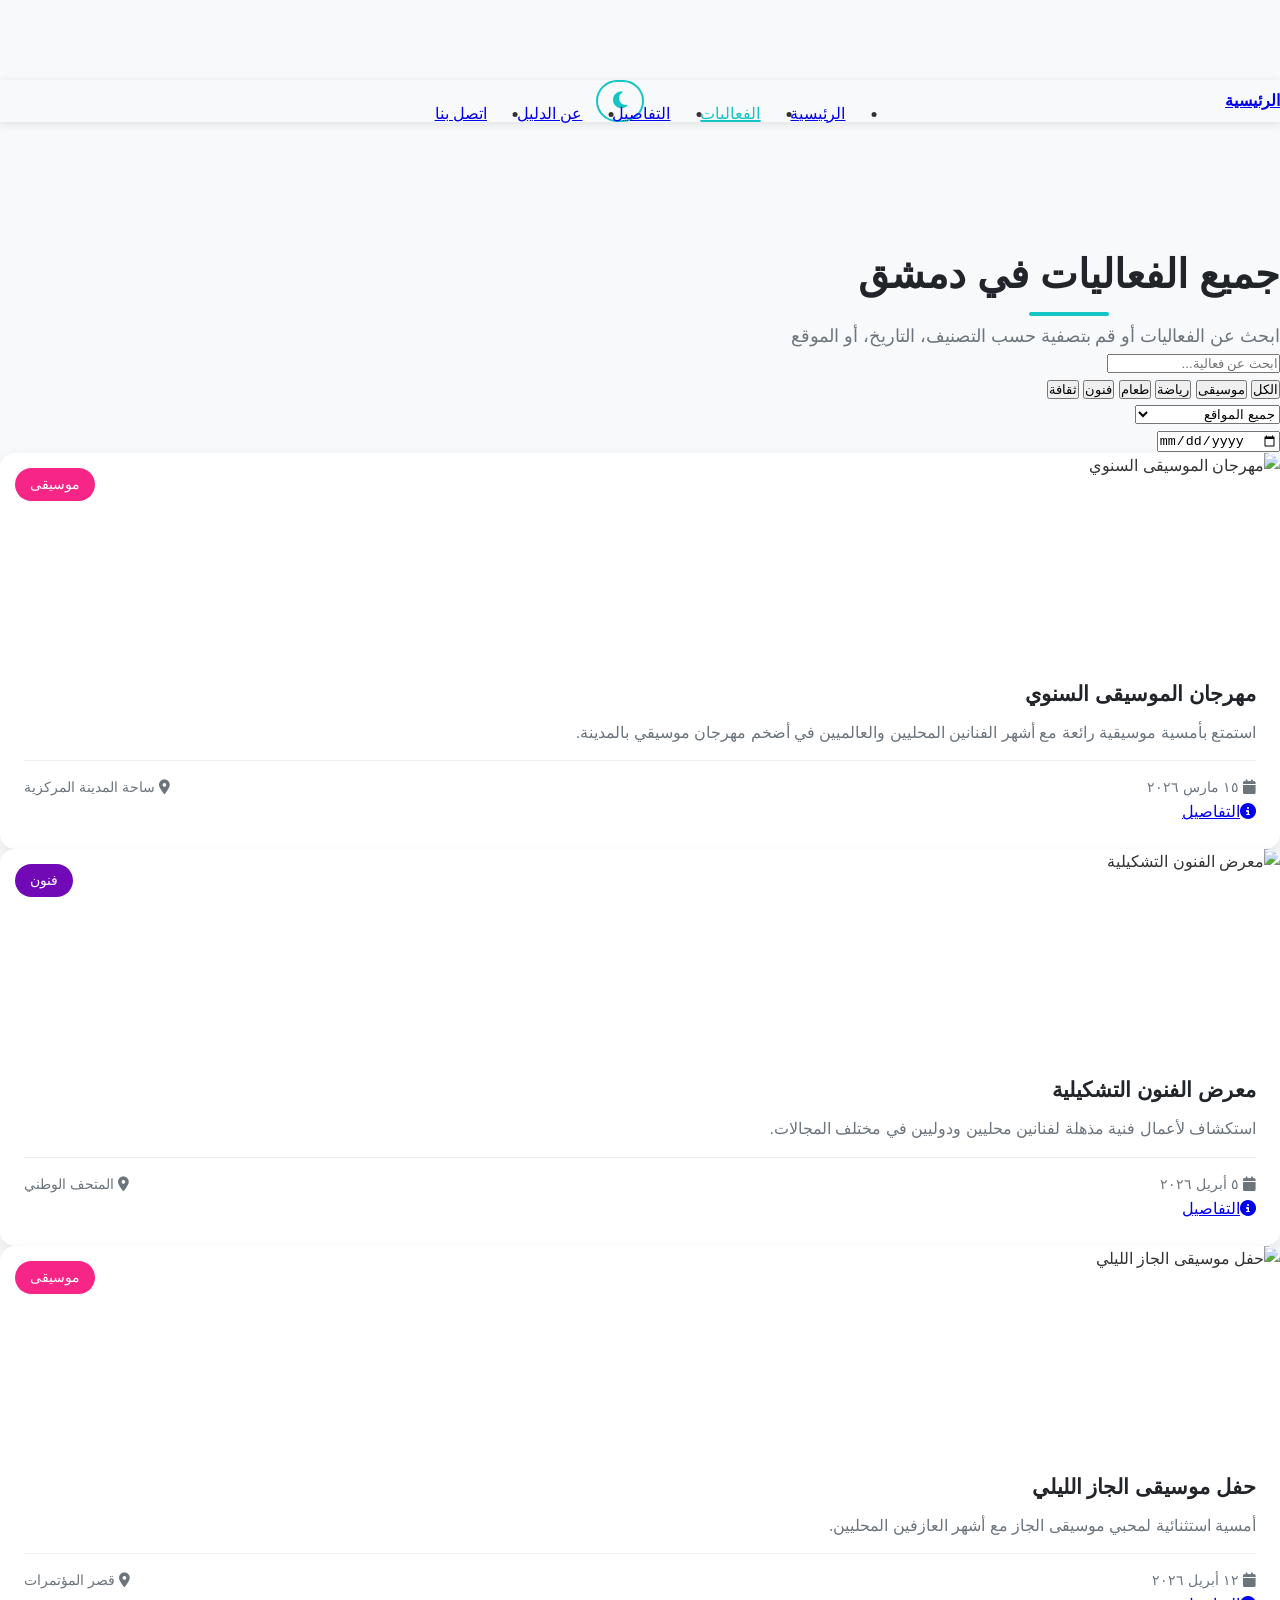
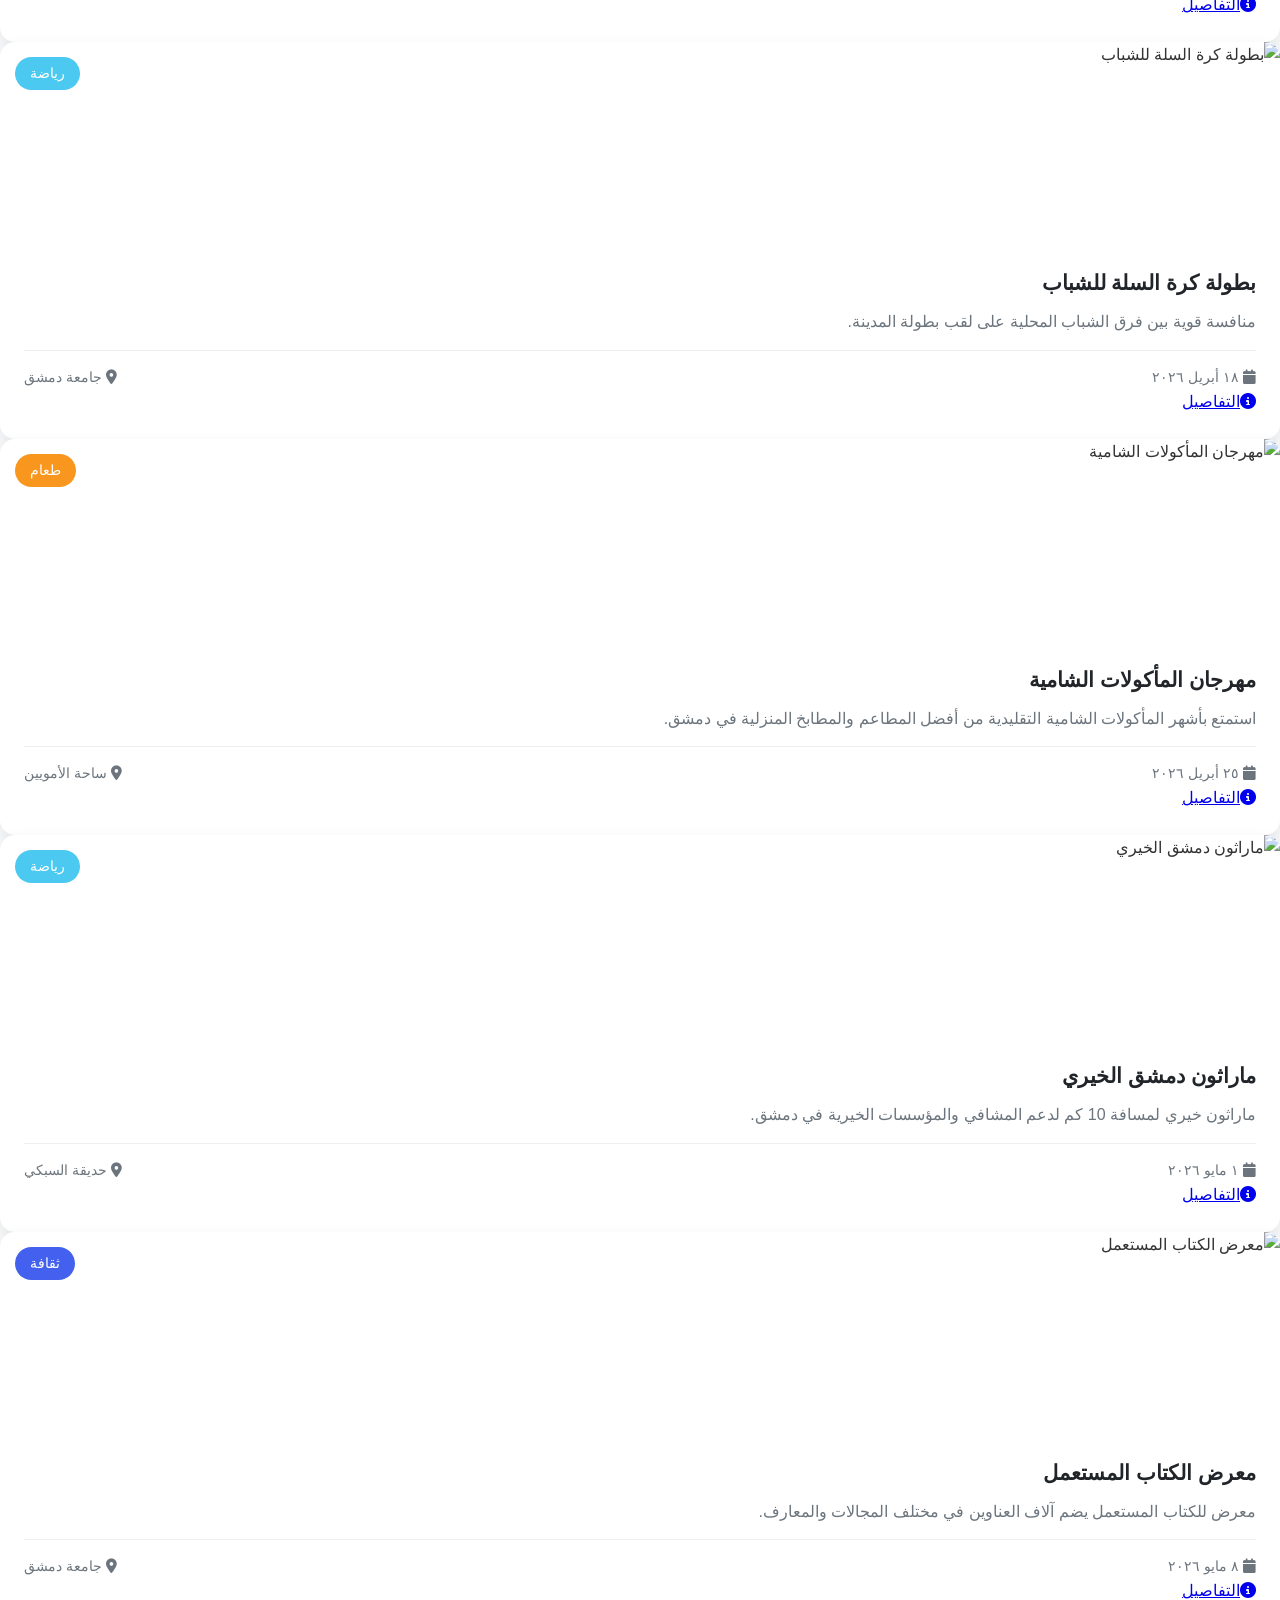
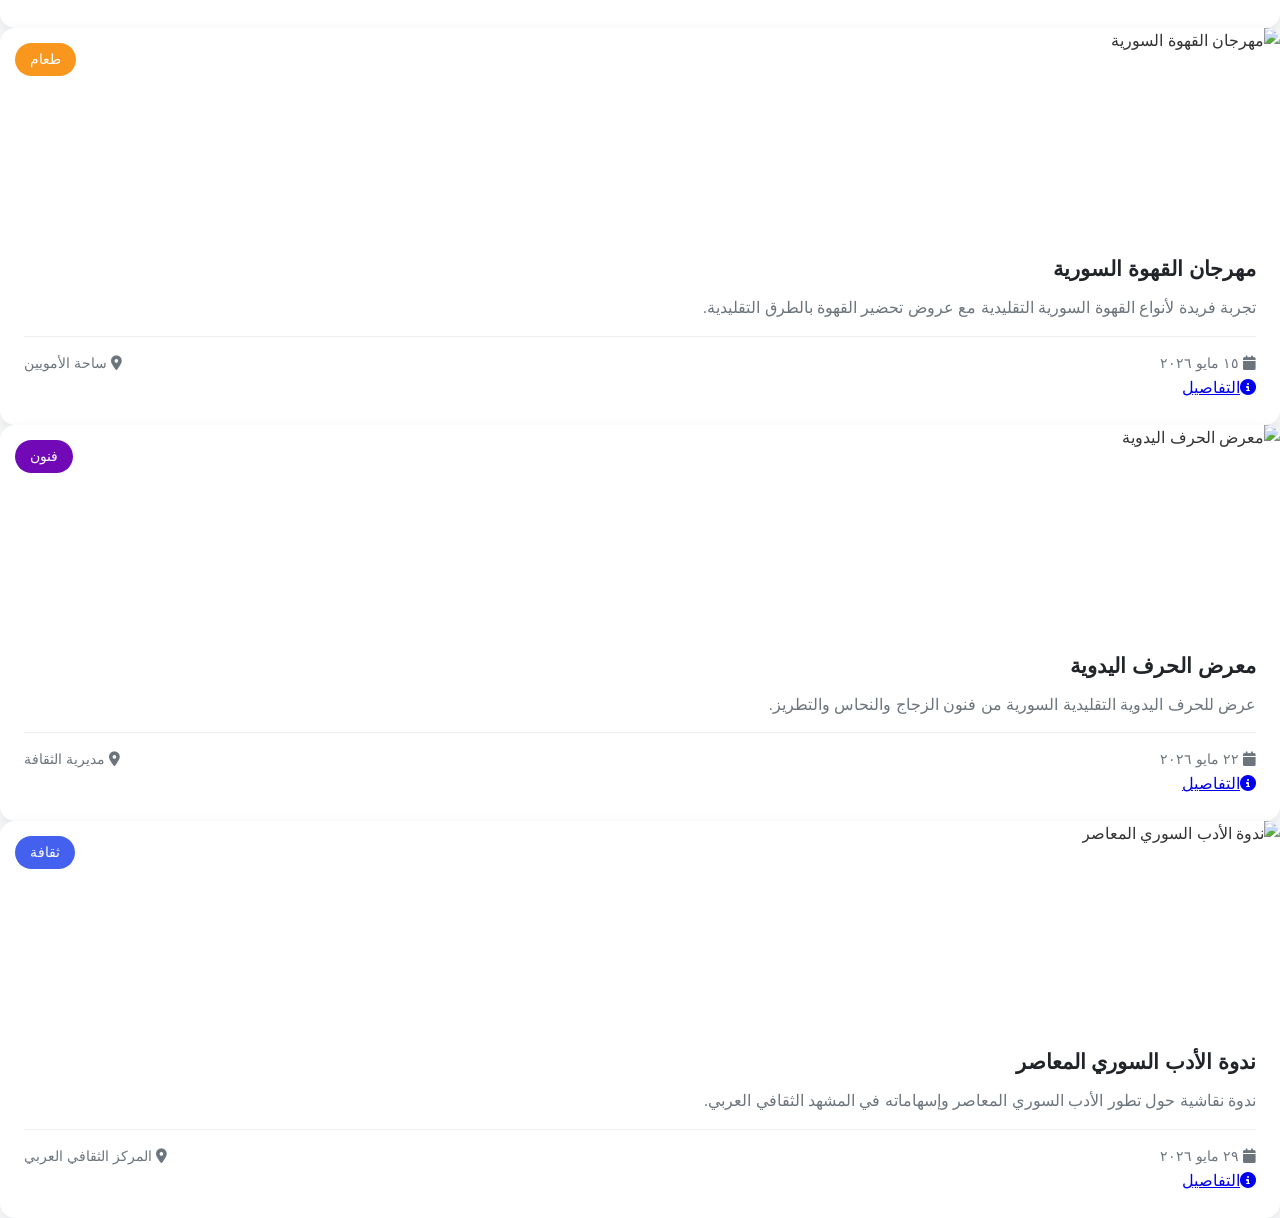
==== about.html @ 7a0f5db6 "Add files via upload" ====
<!DOCTYPE html>
<html lang="ar" dir="rtl">
<head>
    <meta charset="UTF-8">
    <meta name="viewport" content="width=device-width, initial-scale=1.0">
    <title>جميع الفعاليات</title>
    <link rel="stylesheet" href="https://cdnjs.cloudflare.com/ajax/libs/bootstrap/5.3.0/css/bootstrap.rtl.min.css">
    <link rel="stylesheet" href="styles.css">
    <link rel="stylesheet" href="https://cdnjs.cloudflare.com/ajax/libs/font-awesome/6.4.0/css/all.min.css">
</head>
<body>
    <!-- شريط التنقل -->
    <nav class="navbar navbar-expand-lg navbar-light bg-white fixed-top shadow-sm">
        <div class="container">
            <a class="navbar-brand d-flex align-items-center" href="index.html">
                <div class="logo-container me-2">
                    <i class="fas fa-calendar-alt"></i>
                </div>
                <span class="brand-text">دليل فعاليات المدينة</span>
            </a>
            
            <!-- زر الوضع الليلي -->
          
          <button class="theme-toggle" id="themeToggle" title="تبديل الوضع الليلي">
              <i class="fas fa-moon"></i>
             <span class="tooltip-text">تبديل الوضع الليلي</span>
          </button>
            
            <div class="collapse navbar-collapse" id="navbarNav">
                <ul class="navbar-nav">
                    <li class="nav-item"><a class="nav-link" href="index.html">الرئيسية</a></li>
                    <li class="nav-item"><a class="nav-link active" href="events.html">الفعاليات</a></li>
                    <li class="nav-item"><a class="nav-link" href="event.html">التفاصيل</a></li>
                    <li class="nav-item"><a class="nav-link" href="about.html">عن الدليل</a></li>
                    <li class="nav-item"><a class="nav-link" href="contact.html">اتصل بنا</a></li>
                </ul>
            </div>
        </div>
    </nav>

    <!-- العنوان + البحث + الفلترة -->
    <section class="latest-events py-5" style="padding-top: 120px;">
        <div class="container">
            <div class="row mb-4">
                <div class="col-12 text-center">
                    <h2 class="section-title">جميع الفعاليات في دمشق</h2>
                    <p class="section-subtitle">ابحث عن الفعاليات أو قم بتصفية حسب التصنيف، التاريخ، أو الموقع</p>
                </div>
            </div>

            <!-- البحث -->
            <div class="row mb-4 justify-content-center">
                <div class="col-md-6">
                    <input type="text" id="searchInput" class="form-control" placeholder="ابحث عن فعالية...">
                </div>
            </div>

            <!-- أزرار الفلترة -->
            <div class="row mb-4 justify-content-center">
                <div class="col-auto">
                    <button class="btn btn-outline-primary filter-btn active" data-category="الكل">الكل</button>
                    <button class="btn btn-outline-primary filter-btn" data-category="موسيقى">موسيقى</button>
                    <button class="btn btn-outline-primary filter-btn" data-category="رياضة">رياضة</button>
                    <button class="btn btn-outline-primary filter-btn" data-category="طعام">طعام</button>
                    <button class="btn btn-outline-primary filter-btn" data-category="فنون">فنون</button>
                    <button class="btn btn-outline-primary filter-btn" data-category="ثقافة">ثقافة</button>
                </div>
            </div>

            <!-- فلترة إضافية -->
            <div class="row mb-4 justify-content-center">
                <div class="col-md-4">
                    <select id="locationFilter" class="form-control">
                        <option value="">جميع المواقع</option>
                        <option value="ساحة المدينة المركزية">ساحة المدينة المركزية</option>
                        <option value="المتحف الوطني">المتحف الوطني</option>
                        <option value="جامعة دمشق">جامعة دمشق</option>
                        <option value="ساحة الأمويين">ساحة الأمويين</option>
                        <option value="قصر المؤتمرات">قصر المؤتمرات</option>
                        <option value="حديقة السبكي">حديقة السبكي</option>
                        <option value="مديرية الثقافة">مديرية الثقافة</option>
                        <option value="المركز الثقافي العربي">المركز الثقافي العربي</option>
                    </select>
                </div>
                <div class="col-md-4">
                    <input type="date" id="dateFilter" class="form-control">
                </div>
            </div>

            <!-- شبكة الفعاليات -->
            <div class="row g-4" id="allEventsGrid"></div>
        </div>
    </section>

    <!-- Bootstrap JS -->
    <script src="https://cdnjs.cloudflare.com/ajax/libs/bootstrap/5.3.0/js/bootstrap.bundle.min.js"></script>
    
    <!-- JS مخصص لصفحة الفعاليات -->
    <script>
        // بيانات الفعاليات
        const damascusEvents = [
            {
                id: 1,
                title: "مهرجان الموسيقى السنوي",
                category: "موسيقى",
                date: "2026-03-15",
                location: "ساحة المدينة المركزية",
                description: "استمتع بأمسية موسيقية رائعة مع أشهر الفنانين المحليين والعالميين في أضخم مهرجان موسيقي بالمدينة.",
                image: "https://i.pinimg.com/1200x/84/b6/e5/84b6e5633a19bb22743094c02cd81bd5.jpg",
                featured: true
            },
            {
                id: 2,
                title: "معرض الفنون التشكيلية",
                category: "فنون",
                date: "2026-04-05",
                location: "المتحف الوطني",
                description: "استكشاف لأعمال فنية مذهلة لفنانين محليين ودوليين في مختلف المجالات.",
                image: "https://images.unsplash.com/photo-1541961017774-22349e4a1262?ixlib=rb-4.0.3&auto=format&fit=crop&w=500&q=80",
                featured: true
            },
            {
                id: 3,
                title: "حفل موسيقى الجاز الليلي",
                category: "موسيقى",
                date: "2026-04-12",
                location: "قصر المؤتمرات",
                description: "أمسية استثنائية لمحبي موسيقى الجاز مع أشهر العازفين المحليين.",
                image: "https://images.unsplash.com/photo-1511379938547-c1f69419868d?ixlib=rb-4.0.3&auto=format&fit=crop&w=500&q=80",
                featured: false
            },
            {
                id: 4,
                title: "بطولة كرة السلة للشباب",
                category: "رياضة",
                date: "2026-04-18",
                location: "جامعة دمشق",
                description: "منافسة قوية بين فرق الشباب المحلية على لقب بطولة المدينة.",
                image: "https://images.unsplash.com/photo-1546519638-68e109498ffc?ixlib=rb-4.0.3&auto=format&fit=crop&w=500&q=80",
                featured: false
            },
            {
                id: 5,
                title: "مهرجان المأكولات الشامية",
                category: "طعام",
                date: "2026-04-25",
                location: "ساحة الأمويين",
                description: "استمتع بأشهر المأكولات الشامية التقليدية من أفضل المطاعم والمطابخ المنزلية في دمشق.",
                image: "https://images.stockcake.com/public/7/e/5/7e59b229-0f1f-4a65-b6fd-04caa5dcd205_large/chefs-preparing-food-stockcake.jpg",
                featured: false
            },
            {
                id: 6,
                title: "ماراثون دمشق الخيري",
                category: "رياضة",
                date: "2026-05-01",
                location: "حديقة السبكي",
                description: "ماراثون خيري لمسافة 10 كم لدعم المشافي والمؤسسات الخيرية في دمشق.",
                image: "https://images.unsplash.com/photo-1552674605-db6ffd4facb5?ixlib=rb-4.0.3&auto=format&fit=crop&w=500&q=80",
                featured: false
            },
            {
                id: 7,
                title: "معرض الكتاب المستعمل",
                category: "ثقافة",
                date: "2026-05-08",
                location: "جامعة دمشق",
                description: "معرض للكتاب المستعمل يضم آلاف العناوين في مختلف المجالات والمعارف.",
                image: "https://images.unsplash.com/photo-1481627834876-b7833e8f5570?ixlib=rb-4.0.3&auto=format&fit=crop&w=500&q=80",
                featured: false
            },
            {
                id: 8,
                title: "مهرجان القهوة السورية",
                category: "طعام",
                date: "2026-05-15",
                location: "ساحة الأمويين",
                description: "تجربة فريدة لأنواع القهوة السورية التقليدية مع عروض تحضير القهوة بالطرق التقليدية.",
                image: "https://images.unsplash.com/photo-1509042239860-f550ce710b93?ixlib=rb-4.0.3&auto=format&fit=crop&w=500&q=80",
                featured: false
            },
            {
                id: 9,
                title: "معرض الحرف اليدوية",
                category: "فنون",
                date: "2026-05-22",
                location: "مديرية الثقافة",
                description: "عرض للحرف اليدوية التقليدية السورية من فنون الزجاج والنحاس والتطريز.",
                image: "https://images.unsplash.com/photo-1563089145-599997674d42?ixlib=rb-4.0.3&auto=format&fit=crop&w=500&q=80",
                featured: false
            },
            {
                id: 10,
                title: "ندوة الأدب السوري المعاصر",
                category: "ثقافة",
                date: "2026-05-29",
                location: "المركز الثقافي العربي",
                description: "ندوة نقاشية حول تطور الأدب السوري المعاصر وإسهاماته في المشهد الثقافي العربي.",
                image: "https://images.unsplash.com/photo-1532012197267-da84d127e765?ixlib=rb-4.0.3&auto=format&fit=crop&w=500&q=80",
                featured: false
            }
        ];

        document.addEventListener('DOMContentLoaded', function() {
            const allEventsGrid = document.getElementById('allEventsGrid');
            const searchInput = document.getElementById('searchInput');
            const filterButtons = document.querySelectorAll('.filter-btn');
            const locationFilter = document.getElementById('locationFilter');
            const dateFilter = document.getElementById('dateFilter');
            
            let currentCategory = "الكل";
            let currentLocation = "";
            let currentDate = "";

            // التحقق من وجود بارامتر التصنيف في الرابط
            const urlParams = new URLSearchParams(window.location.search);
            const categoryParam = urlParams.get('category');
            if (categoryParam && ['موسيقى', 'رياضة', 'طعام', 'فنون', 'ثقافة'].includes(categoryParam)) {
                currentCategory = categoryParam;
                filterButtons.forEach(btn => {
                    if (btn.dataset.category === currentCategory) {
                        btn.classList.add('active');
                    } else {
                        btn.classList.remove('active');
                    }
                });
            }

            function renderEvents() {
                allEventsGrid.innerHTML = '';
                let filteredEvents = damascusEvents;

                // فلترة حسب التصنيف
                if (currentCategory !== "الكل") {
                    filteredEvents = filteredEvents.filter(e => e.category === currentCategory);
                }

                // فلترة حسب الموقع
                if (currentLocation) {
                    filteredEvents = filteredEvents.filter(e => e.location === currentLocation);
                }

                // فلترة حسب التاريخ
                if (currentDate) {
                    filteredEvents = filteredEvents.filter(e => e.date === currentDate);
                }

                // فلترة حسب البحث
                const query = searchInput.value.trim().toLowerCase();
                if (query) {
                    filteredEvents = filteredEvents.filter(e => 
                        e.title.toLowerCase().includes(query) || 
                        e.description.toLowerCase().includes(query) ||
                        e.location.toLowerCase().includes(query)
                    );
                }

                // عرض البطاقات
                if (filteredEvents.length === 0) {
                    allEventsGrid.innerHTML = `
                        <div class="col-12 text-center py-5">
                            <i class="fas fa-calendar-times fa-3x text-muted mb-3"></i>
                            <h4 class="text-muted">لا توجد فعاليات تطابق معايير البحث</h4>
                            <p class="text-muted">جرب تغيير كلمات البحث أو معايير الفلترة</p>
                        </div>
                    `;
                } else {
                    filteredEvents.forEach(event => {
                        const eventCard = createEventCardWithDetails(event);
                        allEventsGrid.innerHTML += eventCard;
                    });
                }
            }

            // إنشاء بطاقة فعالية مع زر التفاصيل فقط
            function createEventCardWithDetails(event) {
                const categoryColor = getCategoryColor(event.category);
                const formattedDate = formatDate(event.date);
                
                return `
                <div class="col-lg-4 col-md-6">
                    <div class="event-card">
                        <div class="event-image">
                            <img src="${event.image}" alt="${event.title}" class="img-fluid">
                            <span class="event-category" style="background: ${categoryColor}">${event.category}</span>
                        </div>
                        <div class="event-content">
                            <h3 class="event-title">${event.title}</h3>
                            <p class="event-description">${event.description}</p>
                            <div class="event-meta">
                                <span><i class="fas fa-calendar me-1"></i> ${formattedDate}</span>
                                <span><i class="fas fa-map-marker-alt me-1"></i> ${event.location}</span>
                            </div>
                            <div class="mt-3 text-center">
                                <a href="event.html" class="btn btn-primary">
                                    <i class="fas fa-info-circle me-1"></i>التفاصيل
                                </a>
                            </div>
                        </div>
                    </div>
                </div>`;
            }

            // تغيير الفئة عند الضغط على زر
            filterButtons.forEach(btn => {
                btn.addEventListener('click', () => {
                    currentCategory = btn.dataset.category;
                    filterButtons.forEach(b => b.classList.remove('active'));
                    btn.classList.add('active');
                    renderEvents();
                });
            });

            // فلترة الموقع
            locationFilter.addEventListener('change', () => {
                currentLocation = locationFilter.value;
                renderEvents();
            });

            // فلترة التاريخ
            dateFilter.addEventListener('change', () => {
                currentDate = dateFilter.value;
                renderEvents();
            });

            // البحث الحي أثناء الكتابة
            searchInput.addEventListener('input', renderEvents);

            // استدعاء الوظائف
            setupDarkMode();
            renderEvents();
        });

        // دالة تنسيق التاريخ
        function formatDate(dateString) {
            const options = { year: 'numeric', month: 'long', day: 'numeric' };
            return new Date(dateString).toLocaleDateString('ar-EG', options);
        }

        // دالة لون التصنيف
        function getCategoryColor(category) {
            const colors = {
                "موسيقى": "#f72585",
                "رياضة": "#4cc9f0", 
                "طعام": "#f8961e",
                "فنون": "#7209b7",
                "ثقافة": "#4361ee"
            };
            return colors[category] || "#6c757d";
        }

        // الوضع الليلي
        function setupDarkMode() {
            const themeToggle = document.getElementById('themeToggle');
            const themeIcon = themeToggle.querySelector('i');
            
            const isDarkMode = localStorage.getItem('darkMode') === 'true';
            
            if (isDarkMode) {
                document.body.classList.add('dark-mode');
                themeIcon.classList.remove('fa-moon');
                themeIcon.classList.add('fa-sun');
            }
            
            themeToggle.addEventListener('click', function() {
                document.body.classList.toggle('dark-mode');
                
                if (document.body.classList.contains('dark-mode')) {
                    themeIcon.classList.remove('fa-moon');
                    themeIcon.classList.add('fa-sun');
                    localStorage.setItem('darkMode', 'true');
                } else {
                    themeIcon.classList.remove('fa-sun');
                    themeIcon.classList.add('fa-moon');
                    localStorage.setItem('darkMode', 'false');
                }
            });
        }
    </script>

<script src="main.js"></script>
</body>
</html>
---- styles.css ----
/* متغيرات الألوان */
:root {
    --primary: #13c5c5;
    --primary-dark: #d4a33a;
    --secondary: #b70929;
    --accent: #f72585;
    --light: #f8f9fa;
    --dark: #212529;
    --gray: #6c757d;
    --success: #4cc9f0;
    --warning: #f8961e;
    --danger: #e63946;
}

/* تنسيقات عامة */
* {
    margin: 0;
    padding: 0;
    box-sizing: border-box;
}

body {
    font-family: 'Tajawal', sans-serif;
    direction: rtl;
    padding-top: 80px;
    background-color: #f8f9fa;
    color: #333;
    line-height: 1.6;
}

/* شريط التنقل */
.navbar {
    box-shadow: 0 2px 10px rgba(0,0,0,0.1);
    transition: all 0.3s ease;
}

.navbar-brand {
    display: flex;
    align-items: center;
    font-weight: 700;
}

.logo-container {
    width: 40px;
    height: 40px;
    background: var(--primary);
    border-radius: 50%;
    display: flex;
    align-items: center;
    justify-content: center;
    color: white;
    font-size: 1.2rem;
}

.brand-text {
    color: var(--primary);
    font-size: 1.3rem;
}

/* توسيط القائمة */
.navbar .container {
    display: flex;
    justify-content: space-between;
    align-items: center;
    position: relative;
}

.navbar-nav {
    position: absolute;
    left: 50%;
    transform: translateX(-50%);
    display: flex;
}

.navbar-nav .nav-link {
    font-weight: 500;
    margin: 0 15px;
    position: relative;
    transition: color 0.3s;
}

.navbar-nav .nav-link:hover,
.navbar-nav .nav-link.active {
    color: var(--primary);
}

.navbar-nav .nav-link::after {
    content: '';
    position: absolute;
    bottom: 0;
    right: 0;
    width: 0;
    height: 2px;
    background: var(--primary);
    transition: width 0.3s;
}

.navbar-nav .nav-link:hover::after,
.navbar-nav .nav-link.active::after {
    width: 100%;
}



/*  زر الوضع الليلي */
.theme-toggle {
    background: none;
    border: 2px solid var(--primary);
    color: var(--primary);
    font-size: 1.2rem;
    cursor: pointer;
    padding: 8px 15px;
    border-radius: 25px;
    transition: all 0.3s ease;
    margin-left: 15px;
    position: relative;
    overflow: hidden;
}

.theme-toggle:hover {
    background: var(--primary);
    color: white;
    transform: scale(1.05);
}

.theme-toggle:active {
    transform: scale(0.95);
}

/* تأثير عند التبديل */
.theme-toggle::before {
    content: '';
    position: absolute;
    top: 50%;
    left: 50%;
    width: 0;
    height: 0;
    background: rgba(19, 197, 197, 0.2);
    border-radius: 50%;
    transition: all 0.3s ease;
    transform: translate(-50%, -50%);
}

.theme-toggle:active::before {
    width: 100px;
    height: 100px;
}

/* نص توضيحي يظهر عند التمرير */
.theme-toggle .tooltip-text {
    position: absolute;
    bottom: -40px;
    left: 50%;
    transform: translateX(-50%);
    background: var(--dark);
    color: white;
    padding: 5px 10px;
    border-radius: 5px;
    font-size: 0.8rem;
    white-space: nowrap;
    opacity: 0;
    visibility: hidden;
    transition: all 0.3s ease;
}

.theme-toggle:hover .tooltip-text {
    opacity: 1;
    visibility: visible;
    bottom: -35px;
}

/*  الوضع الليلي للزر */
body.dark-mode .theme-toggle {
    border-color: var(--primary);
    color: var(--primary);
}

body.dark-mode .theme-toggle:hover {
    background: var(--primary);
    color: #1a1a1a;
}

/* تأثير باهت للزر في الوضع الليلي للإشارة أنه نشط */
body.dark-mode .theme-toggle {
    box-shadow: 0 0 10px rgba(19, 197, 197, 0.5);
}

/* رسالة تأكيد عند التبديل */
.theme-switch-notification {
    position: fixed;
    top: 100px;
    right: 20px;
    background: var(--primary);
    color: white;
    padding: 10px 20px;
    border-radius: 25px;
    box-shadow: 0 5px 15px rgba(0,0,0,0.2);
    z-index: 1000;
    transform: translateX(150%);
    transition: transform 0.3s ease;
}

.theme-switch-notification.show {
    transform: translateX(0);
}

.theme-toggle:hover {
    background: rgba(19, 197, 197, 0.1);
}

/* الوضع الليلي */
body.dark-mode {
    background-color: #1a1a1a;
    color: #ffffff;
}

body.dark-mode .navbar {
    background-color: #2d2d2d !important;
    box-shadow: 0 2px 10px rgba(0,0,0,0.3);
}

body.dark-mode .brand-text {
    color: #ffffff;
}

body.dark-mode .nav-link {
    color: #e0e0e0 !important;
}

body.dark-mode .nav-link:hover,
body.dark-mode .nav-link.active {
    color: var(--primary) !important;
}

body.dark-mode .event-card {
    background: #2d2d2d;
    box-shadow: 0 5px 15px rgba(0,0,0,0.3);
}

body.dark-mode .category-card {
    background: #2d2d2d;
}

body.dark-mode .section-title {
    color: #ffffff;
}

body.dark-mode .section-subtitle {
    color: #b0b0b0;
}

body.dark-mode .event-title {
    color: #ffffff;
}

body.dark-mode .event-description {
    color: #b0b0b0;
}

body.dark-mode .bg-light {
    background-color: #2d2d2d !important;
}

body.dark-mode .footer {
    background: #1a1a1a !important;
}

body.dark-mode .form-control {
    background-color: #2d2d2d;
    border-color: #444;
    color: #fff;
}

body.dark-mode .form-control:focus {
    background-color: #2d2d2d;
    border-color: var(--primary);
    color: #fff;
}

/* قسم البطل */
.hero-section {
    background: linear-gradient(135deg, #03065a 0%, #190884 100%);
    color: white;
    padding: 100px 0;
    position: relative;
    overflow: hidden;
}

.min-vh-80 {
    min-height: 80vh;
}

.hero-title {
    font-size: 3.5rem;
    font-weight: 700;
    margin-bottom: 1.5rem;
    line-height: 1.2;
}

.hero-subtitle {
    font-size: 1.2rem;
    margin-bottom: 2rem;
    opacity: 0.9;
}

.hero-buttons .btn {
    margin-left: 15px;
    margin-bottom: 10px;
    padding: 12px 30px;
    border-radius: 30px;
    font-weight: 600;
}

.hero-image img {
    border-radius: 15px;
    box-shadow: 0 20px 40px rgba(0,0,0,0.2);
    transition: transform 0.3s ease;
}

.hero-image img:hover {
    transform: scale(1.02);
}

/* عناوين الأقسام */
.section-title {
    font-size: 2.5rem;
    font-weight: 700;
    margin-bottom: 1rem;
    color: var(--dark);
    position: relative;
    display: inline-block;
}

.section-title::after {
    content: '';
    position: absolute;
    bottom: -10px;
    right: 0;
    width: 80px;
    height: 4px;
    background: var(--primary);
    border-radius: 2px;
}

.text-center .section-title::after {
    right: 50%;
    transform: translateX(50%);
}

.section-subtitle {
    color: var(--gray);
    font-size: 1.1rem;
}

/* بطاقات الفعاليات */
.event-card {
    border: none;
    border-radius: 15px;
    overflow: hidden;
    box-shadow: 0 5px 15px rgba(0,0,0,0.08);
    transition: all 0.3s ease;
    background: white;
    height: 100%;
}

.event-card:hover {
    transform: translateY(-10px);
    box-shadow: 0 15px 30px rgba(0,0,0,0.15);
}

.event-image {
    height: 200px;
    overflow: hidden;
    position: relative;
}

.event-image img {
    width: 100%;
    height: 100%;
    object-fit: cover;
    transition: transform 0.5s ease;
}

.event-card:hover .event-image img {
    transform: scale(1.1);
}

.event-category {
    position: absolute;
    top: 15px;
    left: 15px;
    padding: 5px 15px;
    border-radius: 20px;
    font-size: 0.9rem;
    color: white;
    z-index: 2;
}

.event-content {
    padding: 1.5rem;
}

.event-title {
    font-size: 1.3rem;
    font-weight: 600;
    margin-bottom: 10px;
    color: var(--dark);
}

.event-description {
    color: var(--gray);
    margin-bottom: 15px;
}

.event-meta {
    display: flex;
    justify-content: space-between;
    font-size: 0.9rem;
    color: var(--gray);
    border-top: 1px solid #eee;
    padding-top: 15px;
}

/* بطاقات التصنيفات */
.category-card {
    padding: 2rem 1rem;
    border-radius: 15px;
    background: white;
    box-shadow: 0 5px 15px rgba(0,0,0,0.08);
    transition: all 0.3s ease;
    height: 100%;
}

.category-card:hover {
    transform: translateY(-5px);
    box-shadow: 0 10px 25px rgba(0,0,0,0.15);
}

.category-icon {
    width: 80px;
    height: 80px;
    border-radius: 50%;
    display: flex;
    align-items: center;
    justify-content: center;
    font-size: 2rem;
    color: white;
    margin: 0 auto 1.5rem;
}

.category-icon.music {
    background: var(--accent);
}

.category-icon.sports {
    background: var(--success);
}

.category-icon.food {
    background: var(--warning);
}

.category-icon.art {
    background: var(--secondary);
}

.category-card h4 {
    font-weight: 600;
    margin-bottom: 10px;
}

.category-card p {
    color: var(--gray);
    margin-bottom: 15px;
}

/* قسم النشرة البريدية */
.newsletter-section {
    background: linear-gradient(135deg, #470a61 0%, #2e0391 100%);
}

.newsletter-section h3 {
    font-weight: 700;
    margin-bottom: 1rem;
}

.newsletter-section p {
    opacity: 0.9;
    margin-bottom: 2rem;
}

.newsletter-form .form-control {
    border: none;
    border-radius: 30px 0 0 30px;
    padding: 15px 20px;
}

.newsletter-form .btn {
    border-radius: 0 30px 30px 0;
    padding: 15px 30px;
    font-weight: 600;
}

/* التذييل */
.footer {
    background: var(--dark);
}

.footer-brand {
    display: flex;
    align-items: center;
    margin-bottom: 1.5rem;
}

.footer-description {
    color: #ffffff;
    margin-bottom: 2rem;
}

.footer h5 {
    color: white;
    margin-bottom: 1.5rem;
    font-weight: 600;
}

.footer ul li {
    margin-bottom: 0.5rem;
}

.footer a {
    color: #617fe4;
    text-decoration: none;
    transition: color 0.3s;
}

.footer a:hover {
    color: white;
}

.social-links a {
    display: inline-flex;
    align-items: center;
    justify-content: center;
    width: 40px;
    height: 40px;
    border-radius: 50%;
    background: rgba(130, 131, 133, 0.238);
    margin-left: 10px;
    transition: all 0.3s;
}

.social-links a:hover {
    background: var(--primary);
    transform: translateY(-3px);
}

.contact-info li {
    display: flex;
    align-items: center;
    margin-bottom: 1rem;
}

.contact-info i {
    width: 20px;
}

/* التجاوب */
@media (max-width: 768px) {
    .hero-title {
        font-size: 2.5rem;
    }
    
    .hero-subtitle {
        font-size: 1rem;
    }
    
    .section-title {
        font-size: 2rem;
    }
    
    .hero-buttons .btn {
        display: block;
        width: 100%;
        margin-left: 0;
        margin-bottom: 15px;
    }
    
    .theme-toggle {
        margin-left: 0;
        margin-bottom: 10px;
    }
    
    .navbar-nav {
        position: static;
        transform: none;
    }
}

@media (max-width: 576px) {
    .hero-title {
        font-size: 2rem;
    }
    
    .section-title {
        font-size: 1.8rem;
    }
    
    .event-image {
        height: 150px;
    }
}
/* تأثير احترافي على صور البطاقات */
.card-img-top {
  transition: transform 0.4s ease, box-shadow 0.4s ease;
  border-radius: 0.5rem;
  height: 200px;
  object-fit: cover;
}

.card:hover .card-img-top {
  transform: translateY(-10px);
  box-shadow: 0 10px 20px rgba(0, 0, 0, 0.2);
}
body.dark-mode {
  background-color: #121212;
  color: #f1f1f1;
}

body.dark-mode .bg-light {
  background-color: #1e1e1e !important;
  color: #f1f1f1;
}

body.dark-mode .btn-primary {
  background-color: #bb86fc;
  border-color: #bb86fc;
}

body.dark-mode .navbar,
body.dark-mode footer {
  background-color: #1e1e1e !important;
  color: #f1f1f1;
}
.hover-effect {
  transition: transform 0.3s ease, box-shadow 0.3s ease;
}

.hover-effect:hover {
  transform: translateY(-8px);
  box-shadow: 0 12px 24px rgba(0, 0, 0, 0.2);
}
.hover-title {
      background-color: #0d6efd;
      color: white;
      font-weight: bold;
      padding: 10px 20px;
      border-radius: 10px;
      display: inline-block;
      transition: transform 0.3s ease;
    }

    .hover-title:hover {
      transform: translateY(-5px);
    }

    .hover-effect {
      transition: transform 0.3s ease, box-shadow 0.3s ease;
    }

    .hover-effect:hover {
      transform: translateY(-6px);
      box-shadow: 0 10px 20px rgba(0, 0, 0, 0.2);
    }

    .team-card img {
      margin-bottom: 10px;
    }

    .card-body p {
      margin-bottom: 0.5rem;
    }

    .card-text {
      font-weight: 500;
    }

.hover-title {
  background-color: #0d6efd; 
  color: white;              
  font-weight: bold;              
  padding: 10px 20px;             
  border-radius: 10px;          
  display: inline-block;          
  transition: transform 0.3s ease;
}

.hover-title:hover {
  transform: translateY(-5px);    
}
  /* تنسيق عنوان "عن دليل فعاليات المدينة" */
    .hover-title {
      background-color: #0d6efd;
      color: white;
      font-weight: bold;
      padding: 10px 20px;
      border-radius: 10px;
      display: inline-block;
      transition: transform 0.3s ease;
    }

    .hover-title:hover {
      transform: translateY(-5px);
    }

    /* تأثير على الصور */
    .hover-effect {
      transition: transform 0.3s ease, box-shadow 0.3s ease;
    }

    .hover-effect:hover {
      transform: translateY(-6px);
      box-shadow: 0 10px 20px rgba(0, 0, 0, 0.2);
    }

    /* تنسيق بطاقات الفريق */
    .team-card img {
      margin-bottom: 10px;
    }

    .card-body p {
      margin-bottom: 0.5rem;
    }

    .card-text {
      font-weight: 500;
    }
  .social-footer {
  background-color: #f1f1f1;
}

.social-footer h5 {
  font-family: 'Cairo', sans-serif;
  font-size: 1.2rem;
}

.social-footer .social-icons a {
  font-size: 1.6rem;
  color: #0d6efd;
  transition: 0.3s;
}

.social-footer .social-icons a:hover {
  color: #0a58ca;
}
body {
      font-family: 'Cairo', sans-serif;
      background-color: #f8f9fa;
    }
    .contact-section {
      padding: 60px 0;
    }
    .form-control:focus {
      box-shadow: none;
      border-color: #0d6efd;
    }
    .social-icons a {
      margin: 0 10px;
      font-size: 1.5rem;
      color: #0d6efd;
      transition: 0.3s;
    }
    .social-icons a:hover {
      color: #0a58ca;
    }




/* Language switch (minimal) */
.lang-switch .btn { border-radius: 16px; padding: 4px 10px; line-height: 1; }
.lang-switch .btn[aria-pressed="true"] { border-color: var(--primary); color: #fff; background: var(--primary); }
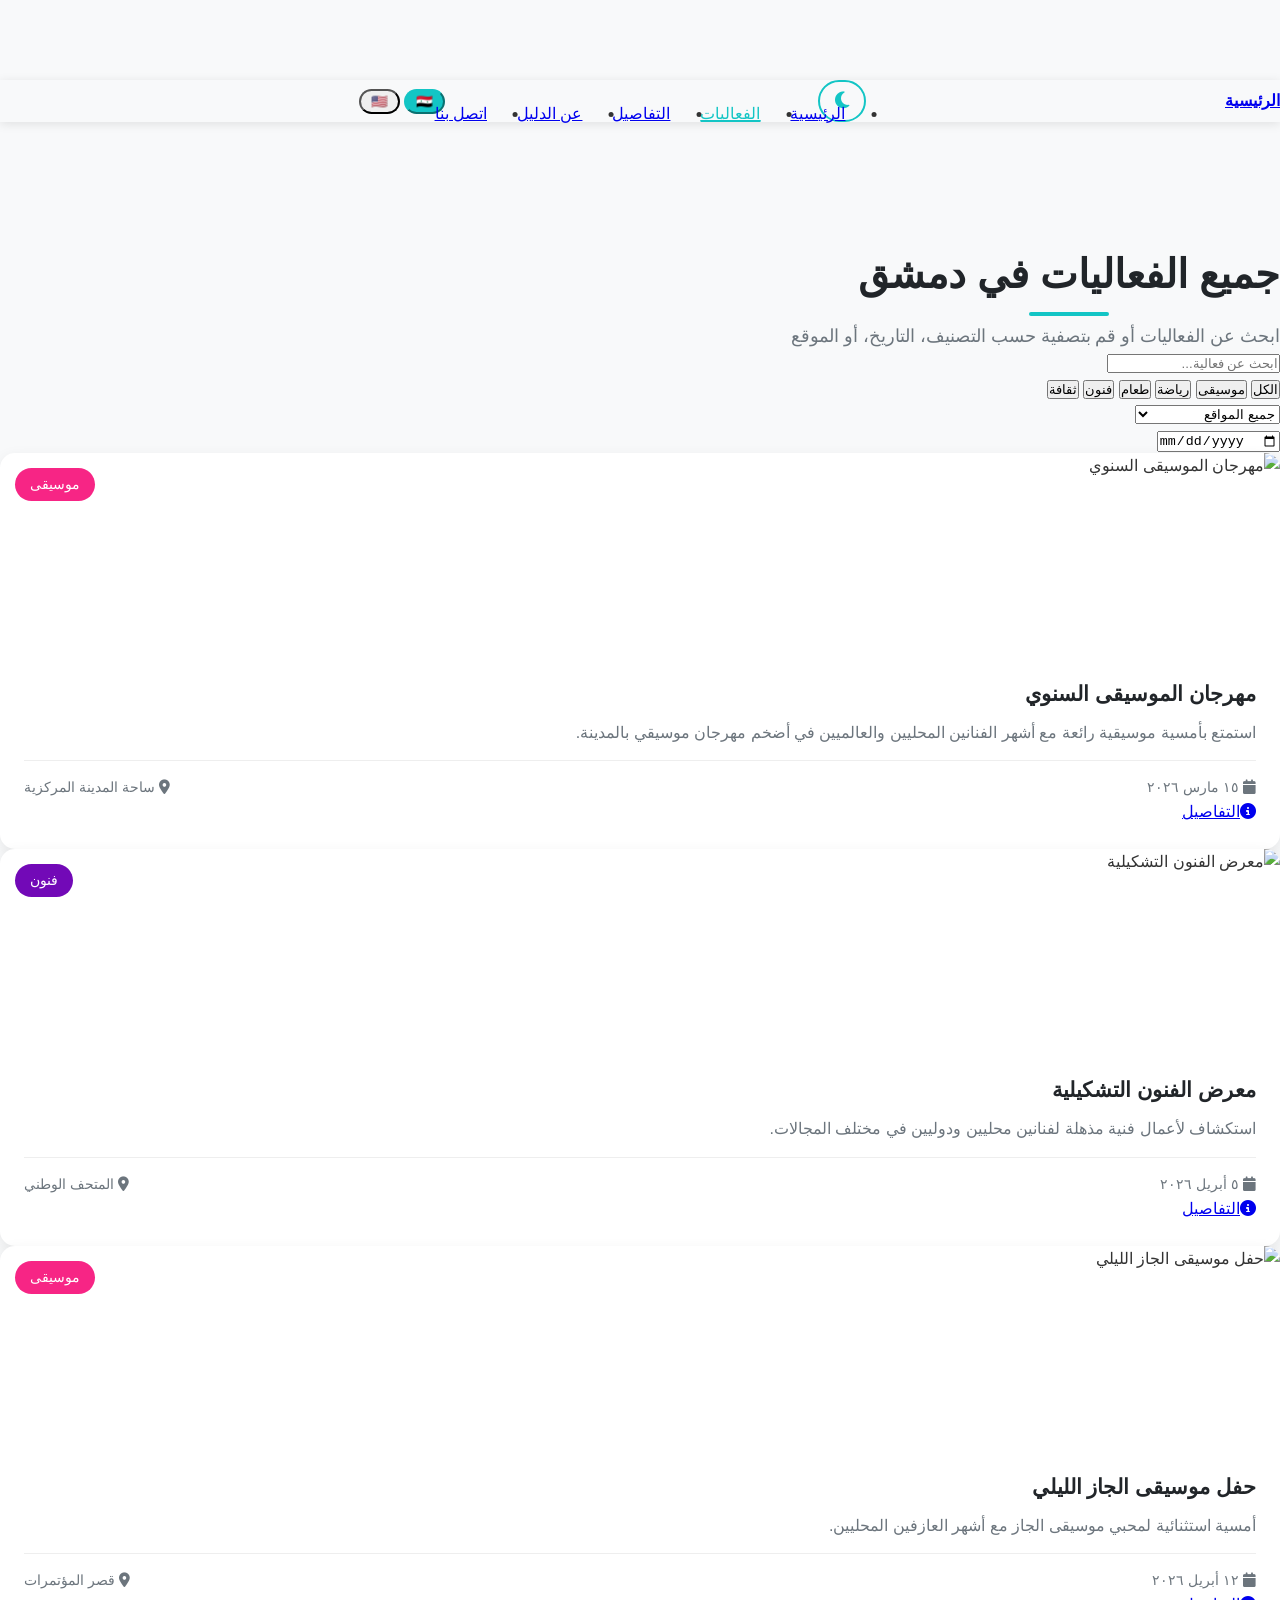
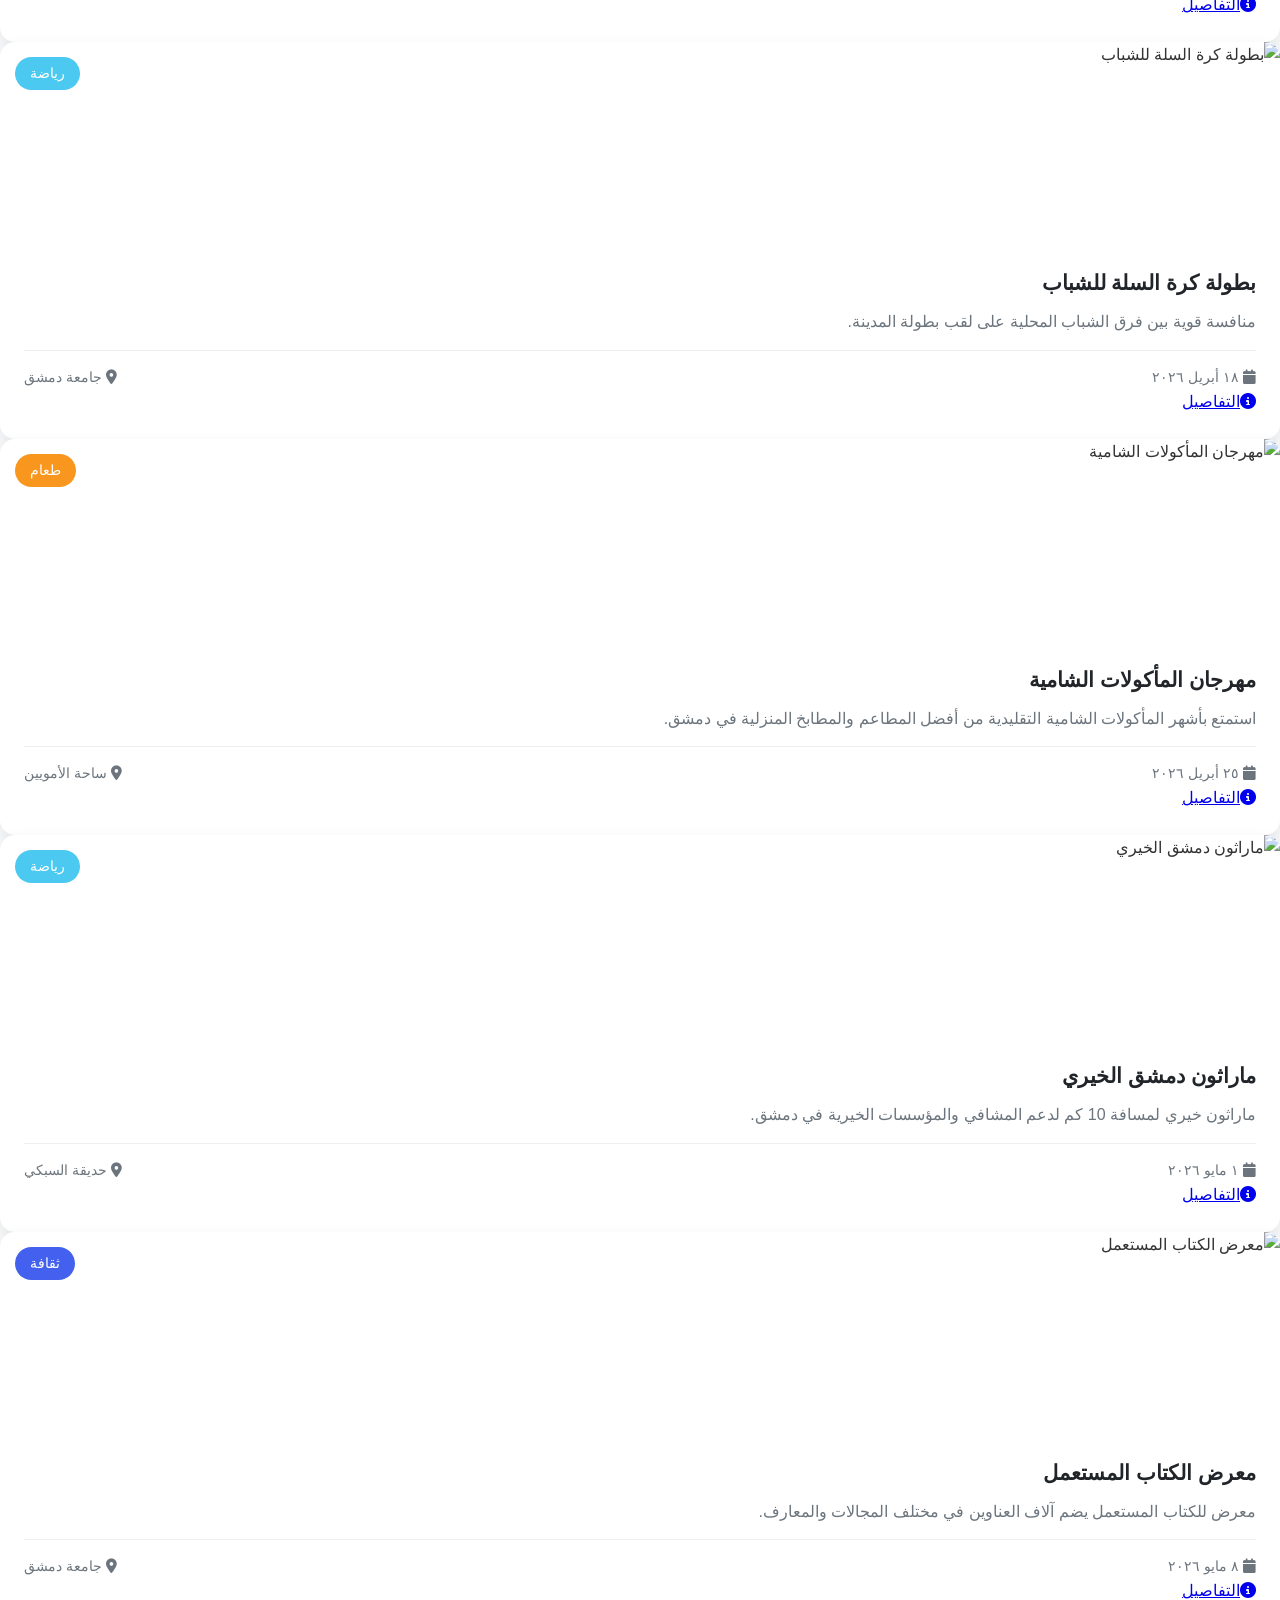
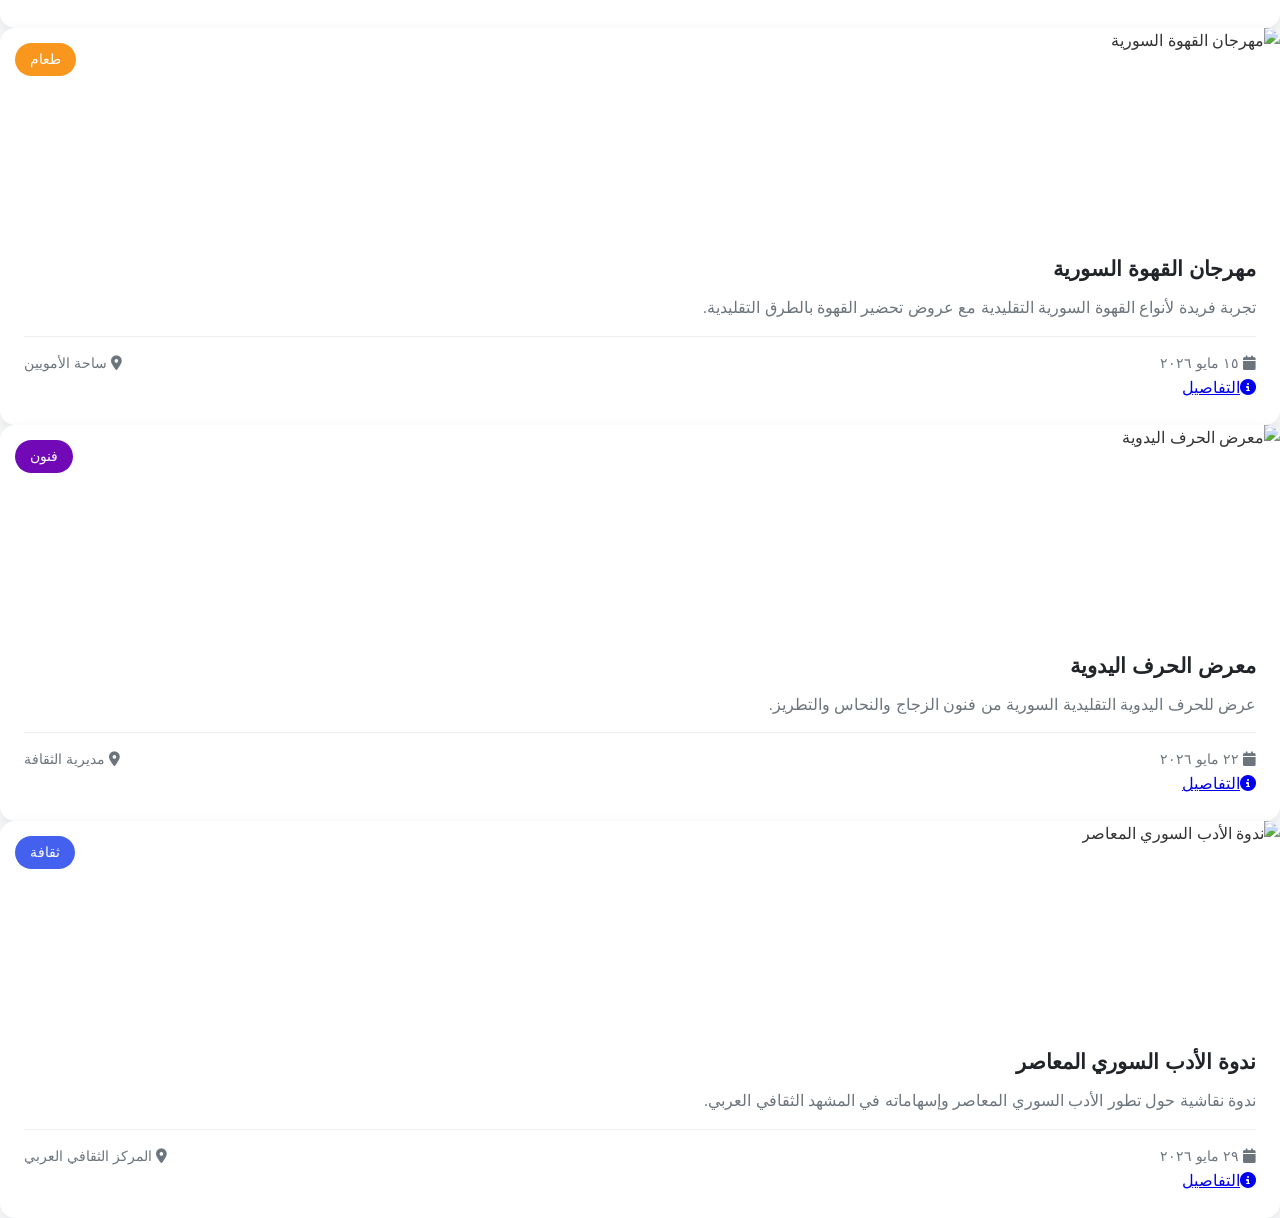
==== commit 63e2762c: "Add language switch buttons to about.html Added language switch buttons for Arabic and English." ====
--- a/about.html
+++ b/about.html
@@ -25,6 +25,12 @@
               <i class="fas fa-moon"></i>
              <span class="tooltip-text">تبديل الوضع الليلي</span>
           </button>
+            <!-- Language Switch -->
+<div class="lang-switch d-flex align-items-center ms-2">
+  <button id="langAr" class="btn btn-sm btn-outline-secondary me-1" aria-label="العربية" title="العربية">🇸🇾</button>
+  <button id="langEn" class="btn btn-sm btn-outline-secondary" aria-label="English" title="English">🇺🇸</button>
+</div>
+
             
             <div class="collapse navbar-collapse" id="navbarNav">
                 <ul class="navbar-nav">
@@ -380,4 +386,4 @@
 
 <script src="main.js"></script>
 </body>
-</html>+</html>
